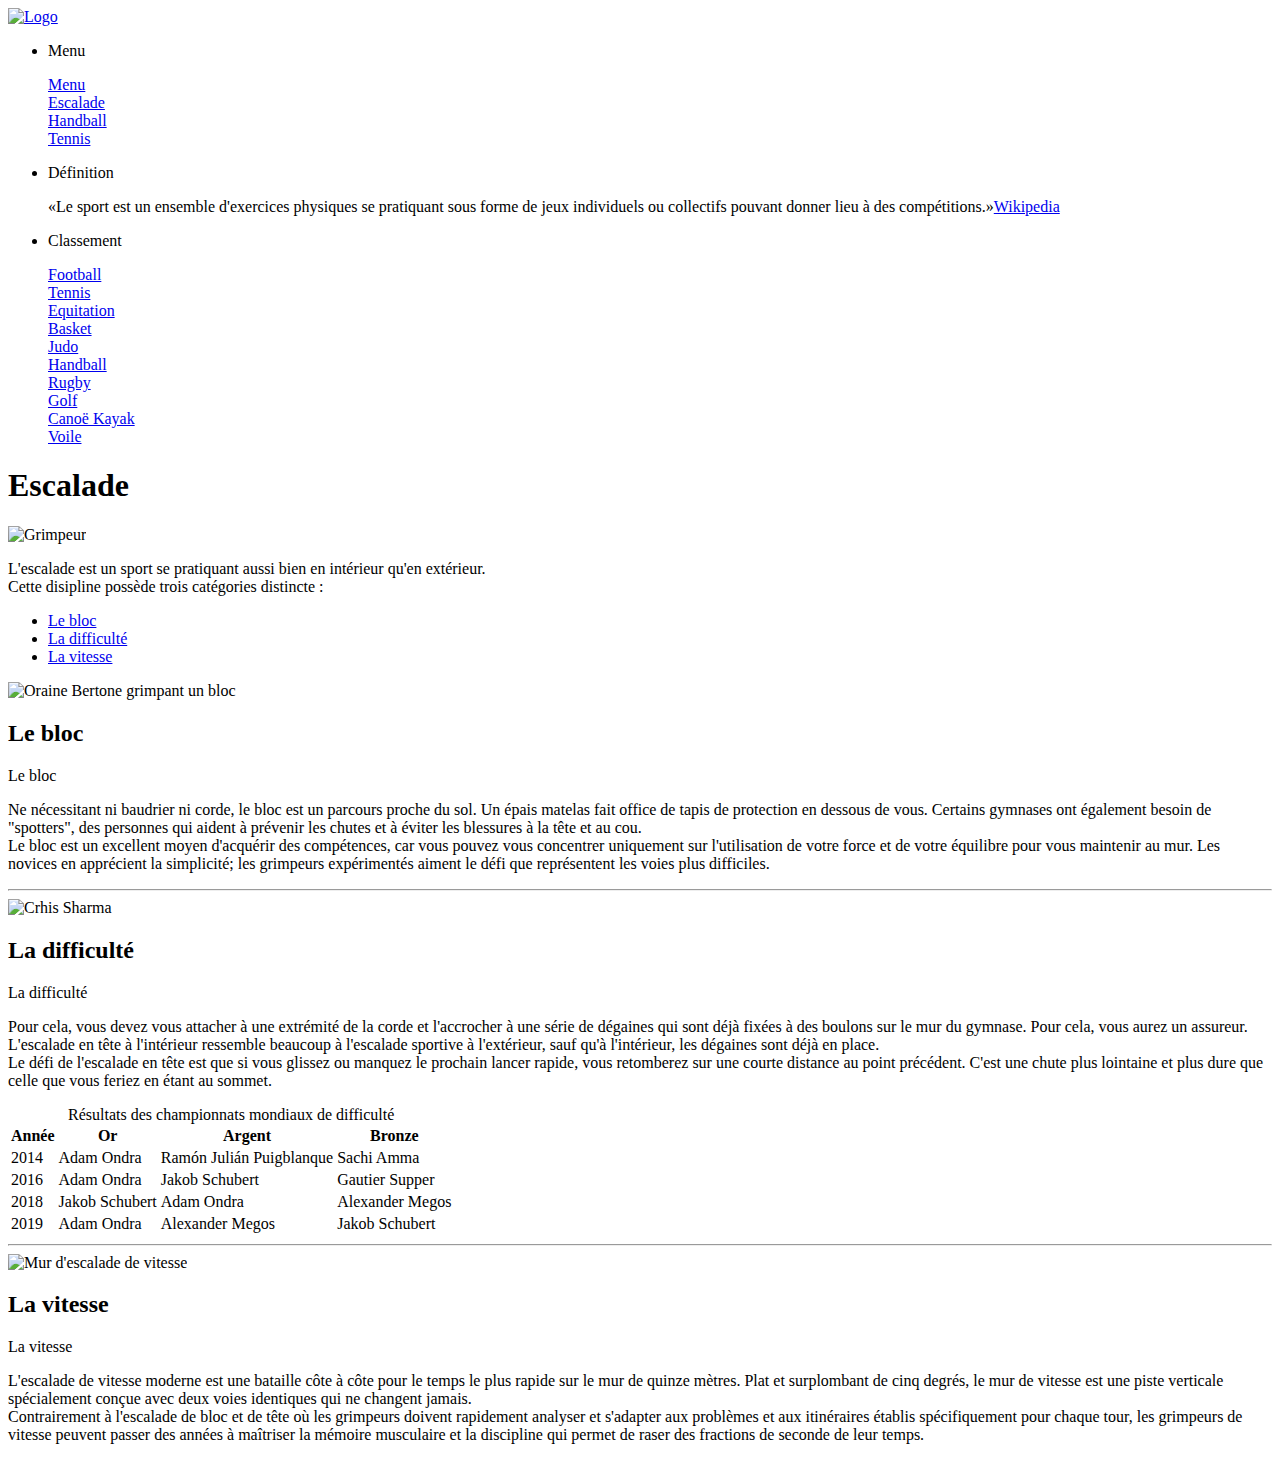
==== Escalade.html @ a07fdd87 "Bugfix: css name" ====
<!DOCTYPE html>
<html lang="fr">

<head>
	<title>L'escalade</title>
	<meta charset="UTF-8">
	<link type="text/css" rel="stylesheet" href="./css/style.css">
	<link rel="shortcut icon" href="./img/Escalade/Favicon_climbing.png">
</head>

<body>
	<header class="menu">
		<a href="./index.html"><img src="img/Logo.jpg" alt="Logo" class="logo" loading="lazy"></a>
		<ul class="ul_menu">
			<li class="li_menu">
				<a>Menu</a>
				<div class="menu_contenu1">
					<p><a href="./index.html">Menu</a><br>
						<a href="./Escalade.html">Escalade</a><br>
						<a href="./Handball.html">Handball</a><br>
						<a href="./Tennis.html">Tennis</a>
					</p>
				</div>
			</li>
			<li class="li_menu">
				<a>Définition</a>
				<div class="menu_contenu">
					<p><q>Le sport est un ensemble d'exercices physiques se pratiquant sous forme de jeux individuels ou
							collectifs pouvant donner lieu à des compétitions.</q><a
							href="https://fr.wikipedia.org/wiki/Sport" target="_blank">Wikipedia</a></p>
				</div>
			</li>
			<li class="li_menu">
				<a>Classement</a>
				<div class="menu_contenu1">
					<p><a href="https://fr.wikipedia.org/wiki/Football" target="_blank">Football</a><br>
						<a href="https://fr.wikipedia.org/wiki/Tennis" target="_blank">Tennis</a><br>
						<a href="https://fr.wikipedia.org/wiki/Equitation" target="_blank">Equitation</a><br>
						<a href="https://fr.wikipedia.org/wiki/Basket-ball" target="_blank">Basket</a><br>
						<a href="https://fr.wikipedia.org/wiki/Jujutsu" target="_blank">Judo</a><br>
						<a href="https://fr.wikipedia.org/wiki/Handball" target="_blank">Handball</a><br>
						<a href="https://fr.wikipedia.org/wiki/Rugby" target="_blank">Rugby</a><br>
						<a href="https://fr.wikipedia.org/wiki/Golf" target="_blank">Golf</a><br>
						<a href="https://fr.wikipedia.org/wiki/Canoë-kayak" target="_blank">Canoë Kayak</a><br>
						<a href="https://fr.wikipedia.org/wiki/Voile" target="_blank">Voile</a>
				</div>
			</li>
		</ul>
		<h1 class="title">Escalade</h1>
	</header>

	<section class="section_presentation">
		<img src="./img/Escalade/climbing.jpg" alt="Grimpeur" class="pic_climber_presentation" loading="lazy">
		<div class="div_presentation">
			<p class="p_presentation">L'escalade est un sport se pratiquant aussi bien en intérieur qu'en extérieur.<br>
				Cette disipline possède trois catégories distincte : </p>
			<ul class="liste_categ">
				<li><a href="#bloc">Le bloc</a></li>
				<li><a href="#diff">La difficulté</a></li>
				<li><a href="#speed">La vitesse</a></li>
			</ul>
		</div>
	</section>

	<section class="categories">
		<div class="bloc" id="bloc">
			<div class="card_front">
				<img src="./img/Escalade/oriane_bertone.png" alt="Oraine Bertone grimpant un bloc" class="pic_climber"
					loading="lazy">
				<h2 class="title_categorie">Le bloc</h2>
			</div>
			<div class="card_back">
				<p class="title_categorie">Le bloc</p>
				<p class="p_categorie">Ne nécessitant ni baudrier ni corde, le bloc est un parcours proche du sol.
					Un épais matelas fait office de tapis de protection en dessous de vous. Certains gymnases ont
					également besoin de "spotters", des personnes qui aident à prévenir les chutes et à éviter les
					blessures à la tête et au cou. <br> Le bloc est un excellent moyen d'acquérir des compétences,
					car vous pouvez vous concentrer uniquement sur l'utilisation de votre force et de votre
					équilibre pour vous maintenir au mur. Les novices en apprécient la simplicité; les grimpeurs
					expérimentés aiment le défi que représentent les voies plus difficiles.
				</p>
			</div>
		</div>

		<hr class="hr">

		<div class="diff" id="diff">
			<div class="card_front">
				<img src="./img/Escalade/chris_sharma.png" alt="Crhis Sharma" class="pic_climber" loading="lazy">
				<h2 class="title_categorie">La difficulté</h2>
			</div>
			<div class="card_back">
				<p class="title_categorie">La difficulté</p>
				<p class="p_categorie">
					Pour cela, vous devez vous attacher à une extrémité de la corde et l'accrocher à une série de
					dégaines qui sont déjà fixées à des boulons sur le mur du gymnase. Pour cela, vous aurez un
					assureur.
					<br>
					L'escalade en tête à l'intérieur ressemble beaucoup à l'escalade sportive à l'extérieur, sauf
					qu'à l'intérieur, les dégaines sont déjà en place.
					<br>
					Le défi de l'escalade en tête est que si vous glissez ou manquez le prochain lancer rapide, vous
					retomberez sur une courte distance au point précédent. C'est une chute plus lointaine et plus
					dure que celle que vous feriez en étant au sommet.
				</p>
				<table class="classement">
					<caption>Résultats des championnats mondiaux de difficulté</caption>
					<tr>
						<th scope="col" class="annee">Année</th>
						<th scope="col" class="or">Or</th>
						<th scope="col" class="argent">Argent</th>
						<th scope="col" class="bronze">Bronze</th>
					</tr>
					<tr>
						<td>2014</td>
						<td>Adam Ondra</td>
						<td>Ramón Julián Puigblanque</td>
						<td>Sachi Amma</td>
					</tr>
					<tr>
						<td>2016</td>
						<td>Adam Ondra</td>
						<td>Jakob Schubert</td>
						<td>Gautier Supper</td>
					</tr>
					<tr>
						<td>2018</td>
						<td>Jakob Schubert</td>
						<td>Adam Ondra</td>
						<td>Alexander Megos</td>
					</tr>
					<tr>
						<td>2019</td>
						<td>Adam Ondra</td>
						<td>Alexander Megos</td>
						<td>Jakob Schubert</td>
					</tr>
				</table>
			</div>
		</div>

		<hr class="hr">

		<div class="speed" id="speed">
			<div class="card_front">
				<img src="./img/Escalade/speed_climbing.png" alt="Mur d'escalade de vitesse" class="pic_climber"
					loading="lazy">
				<h2 class="title_categorie">La vitesse</h2>
			</div>

			<div class="card_back">
				<p class="title_categorie">La vitesse</p>
				<p class="p_categorie">L'escalade de vitesse moderne est une bataille côte à côte pour le temps le
					plus rapide sur le mur de quinze mètres. Plat et surplombant de cinq degrés, le mur de vitesse
					est une piste verticale spécialement conçue avec deux voies identiques qui ne changent
					jamais.<br>Contrairement à l'escalade de bloc et de tête où les grimpeurs doivent rapidement
					analyser et s'adapter aux problèmes et aux itinéraires établis spécifiquement pour chaque tour,
					les grimpeurs de vitesse peuvent passer des années à maîtriser la mémoire musculaire et la
					discipline qui permet de raser des fractions de seconde de leur temps.</p>
			</div>
		</div>
	</section>

</body>

</html>
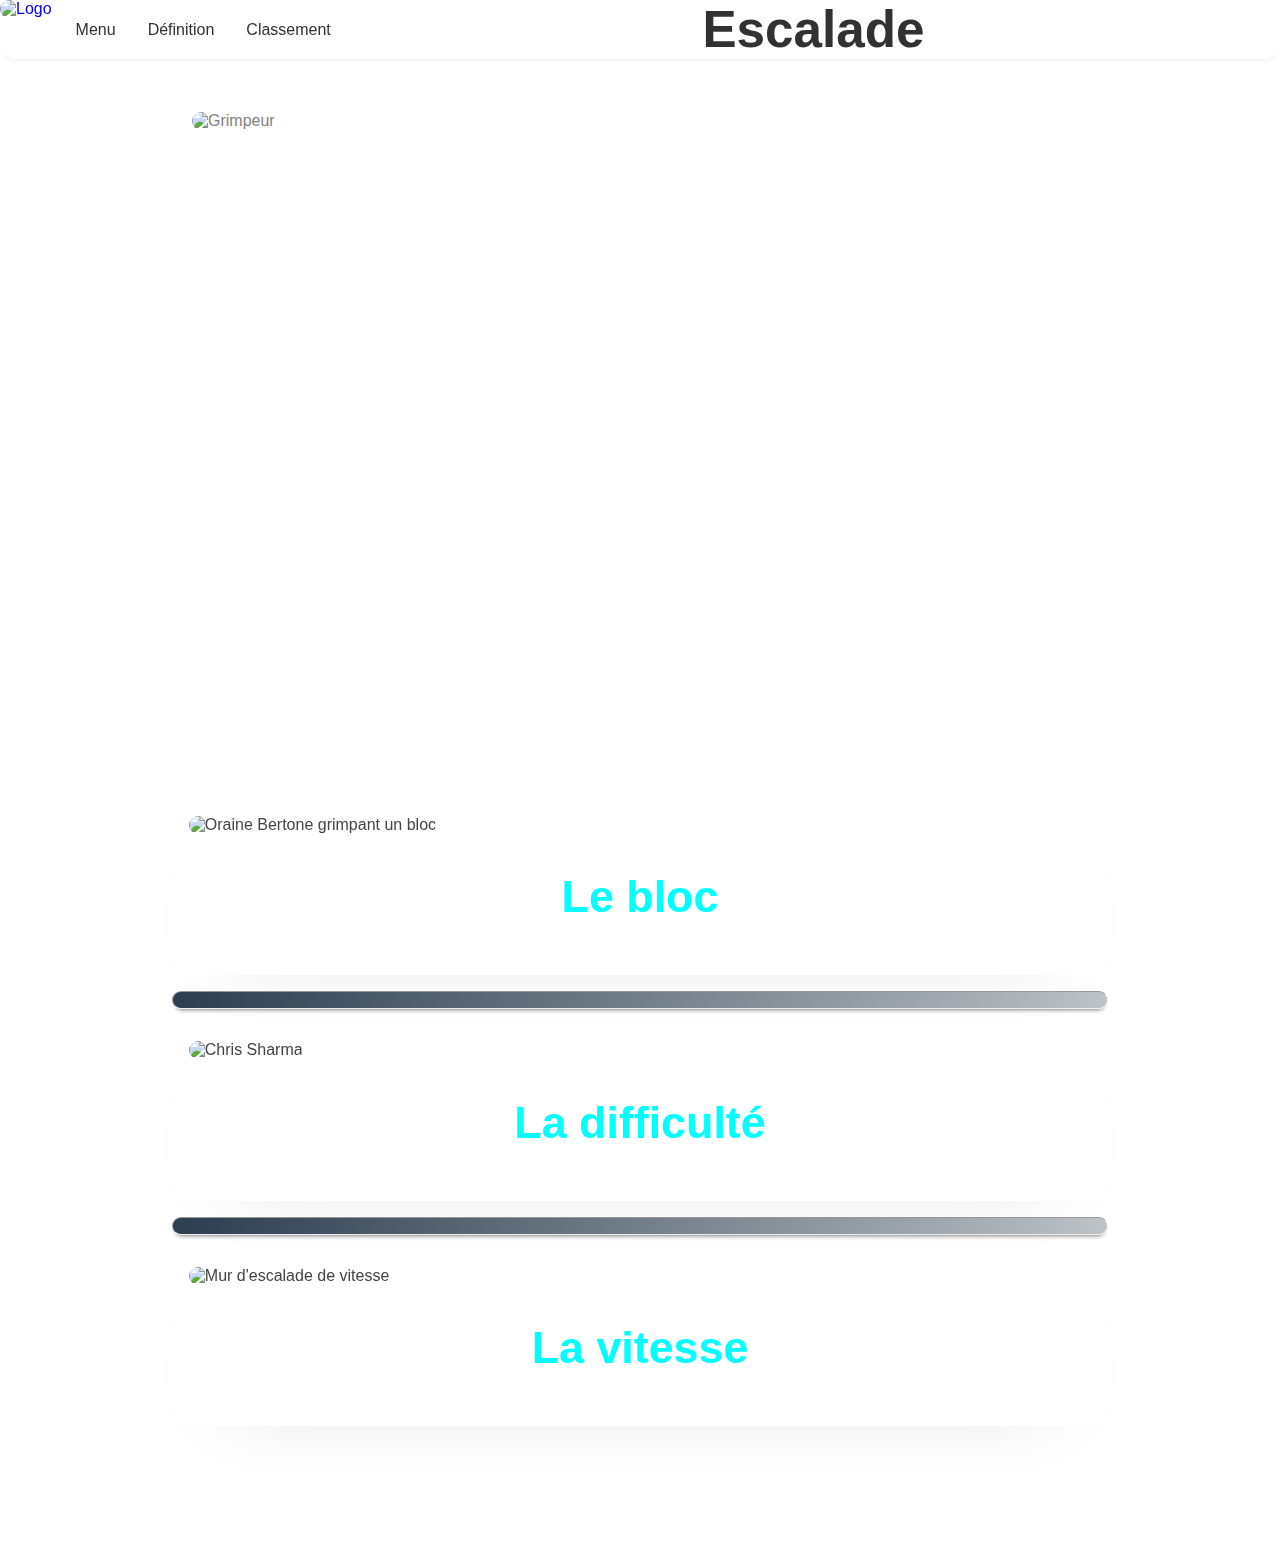
==== commit 29abbd6d: "Nothing" ====
--- a/Escalade.html
+++ b/Escalade.html
@@ -86,7 +86,7 @@
 
 		<div class="diff" id="diff">
 			<div class="card_front">
-				<img src="./img/Escalade/chris_sharma.png" alt="Crhis Sharma" class="pic_climber" loading="lazy">
+				<img src="./img/Escalade/chris_sharma.png" alt="Chris Sharma" class="pic_climber" loading="lazy">
 				<h2 class="title_categorie">La difficulté</h2>
 			</div>
 			<div class="card_back">
@@ -160,7 +160,6 @@
 			</div>
 		</div>
 	</section>
-
 </body>
 
 </html>--- a/css/style.css
+++ b/css/style.css
@@ -0,0 +1,532 @@
+:root {
+	--shadow_white_bg: 0 2rem 1rem -2rem #b36b93;
+	--shadow_black_bg: 0 0.3rem 0.3rem -0.3rem rgb(255, 255, 255);
+	--shadow_03: 0 0.3rem 0.3rem -0.3rem rgba(0, 0, 0, 0.7);
+}
+
+html,
+body {
+	margin: 0;
+	font-family: -apple-system, BlinkMacSystemFont, Segoe UI, Helvetica, Arial, sans-serif, Apple Color Emoji, Segoe UI Emoji;
+	color: #818181;
+}
+
+a {
+	border: none;
+	text-decoration: none;
+}
+
+ol,
+ul {
+	padding: 0;
+}
+
+ul a {
+	color: #818181;
+}
+
+input {
+	font-size: 1.2vw;
+	padding: 1.3%;
+	border-radius: 6px;
+	opacity: 0.8;
+	transition: all ease-in-out 0.3s;
+}
+
+input:hover {
+	opacity: 1;
+}
+
+input[type=text] {
+	background-color: white;
+	width: 40%;
+	border: 1px solid #888888;
+	box-sizing: border-box;
+	background: white url(../img/email.svg) no-repeat 2%;
+	text-indent: 2rem;
+}
+
+input[type=submit] {
+	min-width: 10%;
+	text-align: center;
+	background-color: #00ffff;
+	border: none;
+}
+
+input[type=submit]:hover {
+	cursor: pointer;
+	background-color: #0ae2e2;
+}
+
+.menu {
+	display: flex;
+	flex-direction: row;
+	position: fixed;
+	background-color: white;
+	width: 100%;
+	border-bottom-left-radius: 1rem;
+	border-bottom-right-radius: 1rem;
+	box-shadow: 0 0.3rem 0.3rem -0.3rem rgba(88, 87, 87, 0.15);
+	z-index: 50;
+	top: 0;
+}
+
+.logo {
+	width: 96px;
+	margin: auto;
+	border-radius: 1rem;
+}
+
+.ul_menu {
+	display: flex;
+	flex-direction: row;
+	list-style-type: none;
+	align-content: center;
+	padding-left: 0.5rem;
+}
+
+.ul_menu li {
+	margin: auto 1rem;
+}
+
+.presentation {
+	display: flex;
+	justify-content: space-between;
+	align-items: center;
+}
+
+.liste_presentation {
+	list-style-type: none;
+	margin-left: 7rem;
+}
+
+.liste_presentation li {
+	margin-bottom: 0.1rem;
+}
+
+.liste_presentation a {
+	color: #313131;
+	font-size: 3vw;
+	transition: all ease-in-out 0.5s;
+}
+
+.liste_presentation a:hover {
+	padding-left: 0.5rem;
+	color: #00ffff;
+}
+
+.pic_presentation {
+	width: 70%;
+	margin-top: 6.4rem;
+}
+
+.li_menu {
+	display: inline-block;
+}
+
+.li_menu a {
+	display: inline-block;
+	color: #313131;
+}
+
+.li_menu a:hover {
+	opacity: 0.75;
+}
+
+.menu_contenu,
+.menu_contenu1 {
+	display: none;
+	position: absolute;
+	background-color: white;
+	box-shadow: 0 0.5rem 1rem 0 rgba(0, 0, 0, 0.2);
+	z-index: 1;
+	width: 10%;
+	padding: 0 1rem;
+	border-radius: 1rem;
+	font-size: 1.2vw;
+	color: #313131;
+}
+
+.li_menu:hover .menu_contenu,
+.li_menu:hover .menu_contenu1 {
+	display: block;
+}
+
+.menu_contenu1 {
+	width: 7%;
+}
+
+.menu_contenu a,
+.menu_contenu1 a {
+	line-height: 2rem;
+	transition: all ease-in-out 0.3s;
+}
+
+.menu_contenu a:hover,
+.menu_contenu1 a:hover,
+.menu_contenu p a:hover {
+	color: #00ffff;
+	padding-left: 0.5rem;
+}
+
+.menu_contenu p a {
+	float: right;
+}
+
+.footer {
+	border: 1px solid transparent;
+	background-color: #151515;
+	color: #6e6e6e;
+	margin-top: 8%;
+}
+
+.div_formulaire {
+	padding: 4% 0;
+	margin: 9% auto;
+}
+
+.formulaire {
+	text-align: center;
+}
+
+.texte_formulaire1 {
+	font-size: 1.7vw;
+	font-weight: bold;
+	color: white;
+}
+
+.texte_formulaire2 {
+	font-size: 1.45vw;
+	padding-bottom: 2%;
+}
+
+.title {
+	font-size: 4vw;
+	margin: auto;
+	color: #313131;
+}
+
+
+/* Escalade */
+.section_presentation {
+	display: flex;
+	justify-content: center;
+	margin-top: 7rem;
+	height: 43rem;
+}
+
+.pic_climber_presentation {
+	position: absolute;
+	z-index: -1;
+	width: 70%;
+	border-radius: 1rem;
+	box-shadow: var(--shadow_white_bg);
+}
+
+.div_presentation {
+	display: flex;
+	flex-direction: column;
+	text-align: center;
+	color: white;
+	justify-content: center;
+}
+
+.p_presentation {
+	font-size: 1.7vw;
+}
+
+.liste_categ {
+	display: flex;
+	justify-content: space-around;
+	font-size: 2vw;
+}
+
+.liste_categ a {
+	color: white;
+}
+
+.bloc,
+.diff,
+.speed {
+	position: relative;
+	width: 73%;
+	color: #444;
+	margin: 0 auto;
+}
+
+.pic_climber {
+	width: 100%;
+	border-radius: 1rem;
+	transform: translateZ(1.5rem);
+	box-shadow: var(--shadow_white_bg);
+}
+
+.title_categorie {
+	font-size: 3.5vw;
+	text-align: center;
+	color: #00ffff;
+	font-weight: 700;
+}
+
+.p_categorie {
+	font-size: 1.5vw;
+}
+
+.card_front,
+.card_back {
+	border-radius: 1rem;
+	padding: 1rem;
+	background-color: white;
+	position: relative;
+	transition: all 1s ease-in-out;
+	transform-style: preserve-3d;
+	box-shadow: 0 2rem 5rem -3.5rem rgba(0, 0, 0, 0.15);
+}
+
+.card_front {
+	z-index: 10;
+}
+
+.card_back {
+	position: absolute;
+	left: 0;
+	top: 0;
+	bottom: 0;
+	width: 98%;
+	z-index: -1;
+	transform: rotateY(-180deg);
+	color: white;
+	opacity: 0;
+}
+
+.bloc:hover>.card_back,
+.diff:hover>.card_back,
+.speed:hover>.card_back {
+	transform: rotateY(0deg);
+	z-index: 10;
+	color: #313131;
+	opacity: 1;
+}
+
+.bloc:hover>.card_front,
+.diff:hover>.card_front,
+.speed:hover>.card_front {
+	transform: rotateY(180deg);
+	z-index: -1;
+}
+
+.hr {
+	margin: 1rem auto;
+	height: 1rem;
+	width: 73%;
+	background: linear-gradient(to left, #bdc3c7, #2c3e50);
+	border-radius: 1rem;
+	box-shadow: var(--shadow_03)
+}
+
+.classement {
+	width: 70%;
+	font-size: 1.2vw;
+	background-color: #f5f5f5;
+	color: #1f1f1f;
+	border: 1px solid #a2a9b1;
+	text-align: center;
+	margin: 2rem auto 0 auto;
+	border-collapse: collapse;
+	box-shadow: var(--shadow_03)
+}
+
+.classement caption {
+	margin: 0 auto 0.5rem auto;
+	font-size: 1.35vw;
+	color: black;
+	border: 1px solid transparent;
+	border-radius: 1rem;
+	box-shadow: 0 0.3rem 0.7rem -0.7rem rgba(0, 0, 0, 0.7);
+}
+
+.classement th,
+.classement td,
+.or,
+.argent,
+.bronze {
+	border: 1px solid grey;
+}
+
+.annee {
+	background: #ebebeb;
+}
+
+.or {
+	background-color: gold;
+}
+
+.argent {
+	background-color: silver;
+}
+
+.bronze {
+	background-color: #cc9966;
+}
+
+/* Handball */
+.presentation_hand {
+	display: flex;
+	margin-bottom: 3rem;
+}
+
+.pic_hand_presentation {
+	margin: 7.3rem 0 0 1.5rem;
+	width: 55%;
+	border-radius: 1rem;
+	box-shadow: var(--shadow_white_bg);
+}
+
+.div_hand_presentation {
+	display: flex;
+	flex-direction: column;
+	margin: auto;
+	width: fit-content;
+}
+
+.p_hand_presentation {
+	margin: 0 auto 1rem;
+	font-size: 1.3vw;
+	width: 90%;
+}
+
+.presentation_hand ul {
+	margin: auto;
+	color: #151515;
+	font-size: 1.3vw;
+}
+
+.section_position {
+	background-color: black;
+	padding: 0.1rem 0 2rem;
+	color: white;
+}
+
+.pic_hand_terrain {
+	width: 70%;
+	margin-left: 15%;
+	border-radius: 1rem;
+	box-shadow: var(--shadow_black_bg)
+}
+
+.pic_hand_position {
+	width: 70%;
+	border-radius: 1rem;
+	margin: 1rem 0;
+	box-shadow: var(--shadow_black_bg)
+}
+
+.div_placement {
+	display: flex;
+	flex-direction: row;
+	align-items: center;
+	font-size: 1.40vw;
+}
+
+.div_placement ol {
+	list-style: none;
+}
+
+.div_placement li {
+	margin-bottom: 1rem;
+	counter-increment: li;
+}
+
+.div_placement li::before {
+	content: "A" counter(li);
+	color: #00ffff;
+	margin-right: 0.3rem;
+}
+
+.sous_div_placement {
+	display: flex;
+	flex-direction: column;
+	align-items: center;
+}
+
+.section_classement .classement {
+	width: 50%;
+}
+
+.p_classement {
+	font-size: 1.5vw;
+	width: 60%;
+	margin: 0 auto;
+}
+
+.svg_icons {
+	width: 1.5rem;
+	padding: 0.4rem 0.625rem 0 0;
+}
+
+.pic_french_team {
+	width: 70%;
+	margin: 2rem 15%;
+	box-shadow: var(--shadow_white_bg);
+	border-radius: 0.4rem;
+}
+
+
+/* Tennis */
+.tennis_presentation {
+	display: flex;
+	flex-direction: row;
+	margin-bottom: 3rem;
+}
+
+.div_tennis_presentation {
+	display: flex;
+	flex-direction: column;
+	justify-content: center;
+	align-items: center;
+}
+
+.p_tennis_presentation {
+	width: 90%;
+	font-size: 1.3vw;
+}
+
+.pic_tennis_presentation {
+	margin-top: 7.3rem;
+	width: 50%;
+	border-radius: 1rem;
+	box-shadow: var(--shadow_white_bg);
+}
+
+.section_tennis {
+	display: flex;
+	flex-direction: column;
+	background-color: #151515;
+}
+
+.terrain {
+	display: flex;
+	align-items: center;
+	padding-bottom: 3rem;
+}
+
+.terrain img {
+	width: 70%;
+	margin-left: 1rem;
+	border-radius: 1rem;
+}
+
+.div_terrain {
+	display: flex;
+	flex-direction: column;
+	align-items: center;
+	font-size: 1.3vw;
+}
+
+.div_terrain h3 {
+	color: white;
+}
+
+.div_terrain p {
+	margin: 0 1rem;
+}